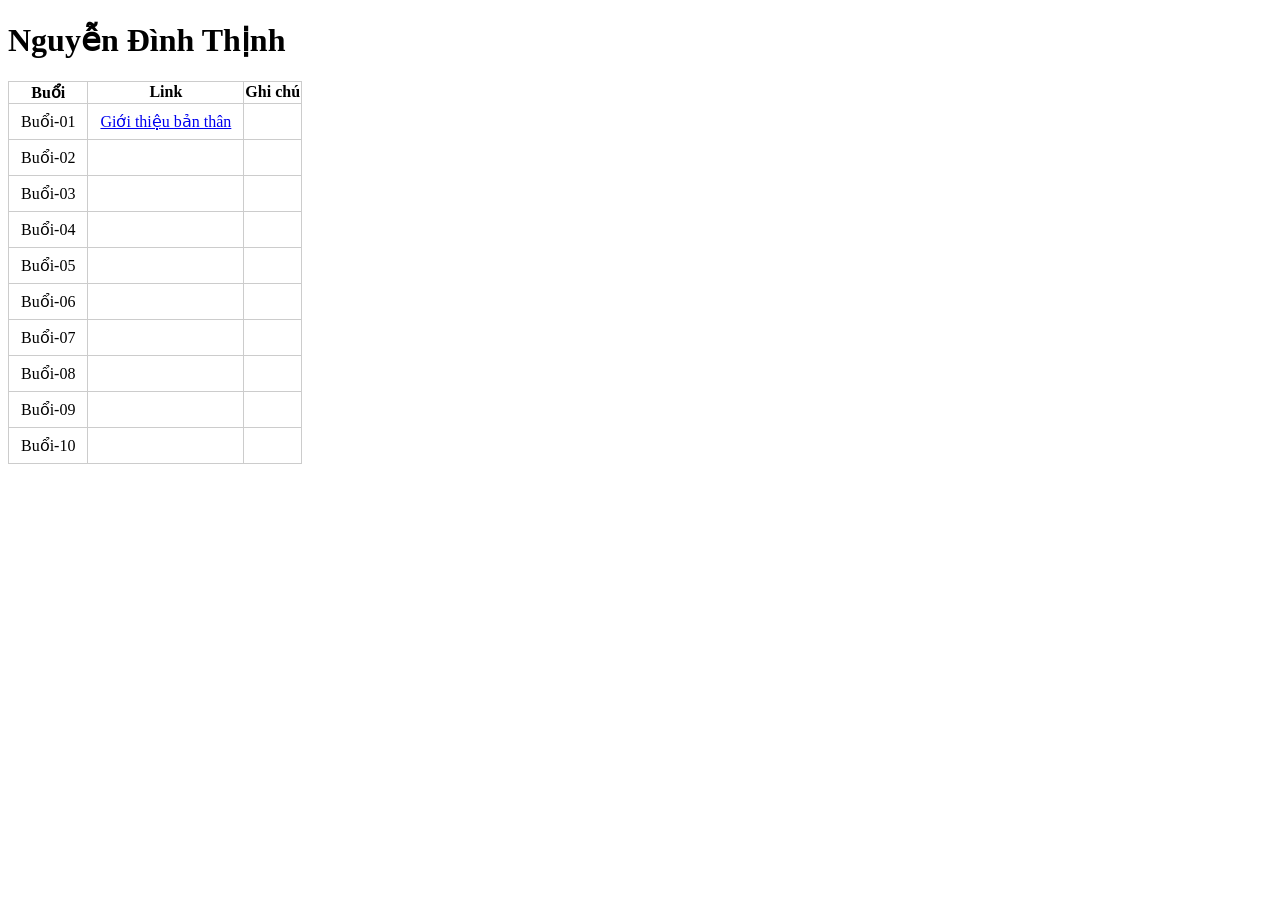
==== index.html @ 187108a8 "init" ====
<!doctype html>
<html lang="en">
  <head>
    <meta charset="UTF-8" />
    <meta name="viewport" content="width=device-width, initial-scale=1.0" />
    <title>Document</title>
  </head>
  <body>
    <style>
      table,
      tr,
      td,
      th {
        border: 1px solid #ccc;
        border-collapse: collapse;
      }
      td {
        padding: 8px 12px;
        text-align: center;
      }
    </style>
    <h1>Nguyễn Đình Thịnh</h1>
    <h1></h1>
    <table>
      <thead>
        <tr>
          <th>Buổi</th>
          <th>Link</th>
          <th>Ghi chú</th>
        </tr>
      </thead>
      <tbody>
        <tr>
          <td>Buổi-01</td>
          <td><a href="./Day01/index.html">Giới thiệu bản thân</a></td>
          <td></td>
        </tr>
        <tr>
          <td>Buổi-02</td>
          <td><a href="./Day02/index.html"></a></td>
          <td></td>
        </tr>
        <tr>
          <td>Buổi-03</td>
          <td><a href="./Day03/index.html"></a></td>
          <td></td>
        </tr>
        <tr>
          <td>Buổi-04</td>
          <td><a href="./Day04/index.html"></a></td>
          <td></td>
        </tr>
        <tr>
          <td>Buổi-05</td>
          <td><a href="./Day05/index.html"></a></td>
          <td></td>
        </tr>
        <tr>
          <td>Buổi-06</td>
          <td><a href="./Day06/index.html"></a></td>
          <td></td>
        </tr>
        <tr>
          <td>Buổi-07</td>
          <td><a href="./Day07/index.html"></a></td>
          <td></td>
        </tr>
        <tr>
          <td>Buổi-08</td>
          <td><a href="./Day08/index.html"></a></td>
          <td></td>
        </tr>
        <tr>
          <td>Buổi-09</td>
          <td><a href="./Day09/index.html"></a></td>
          <td></td>
        </tr>
        <tr>
          <td>Buổi-10</td>
          <td><a href="./Day10/index.html"></a></td>
          <td></td>
        </tr>
      </tbody>
    </table>
  </body>
</html>
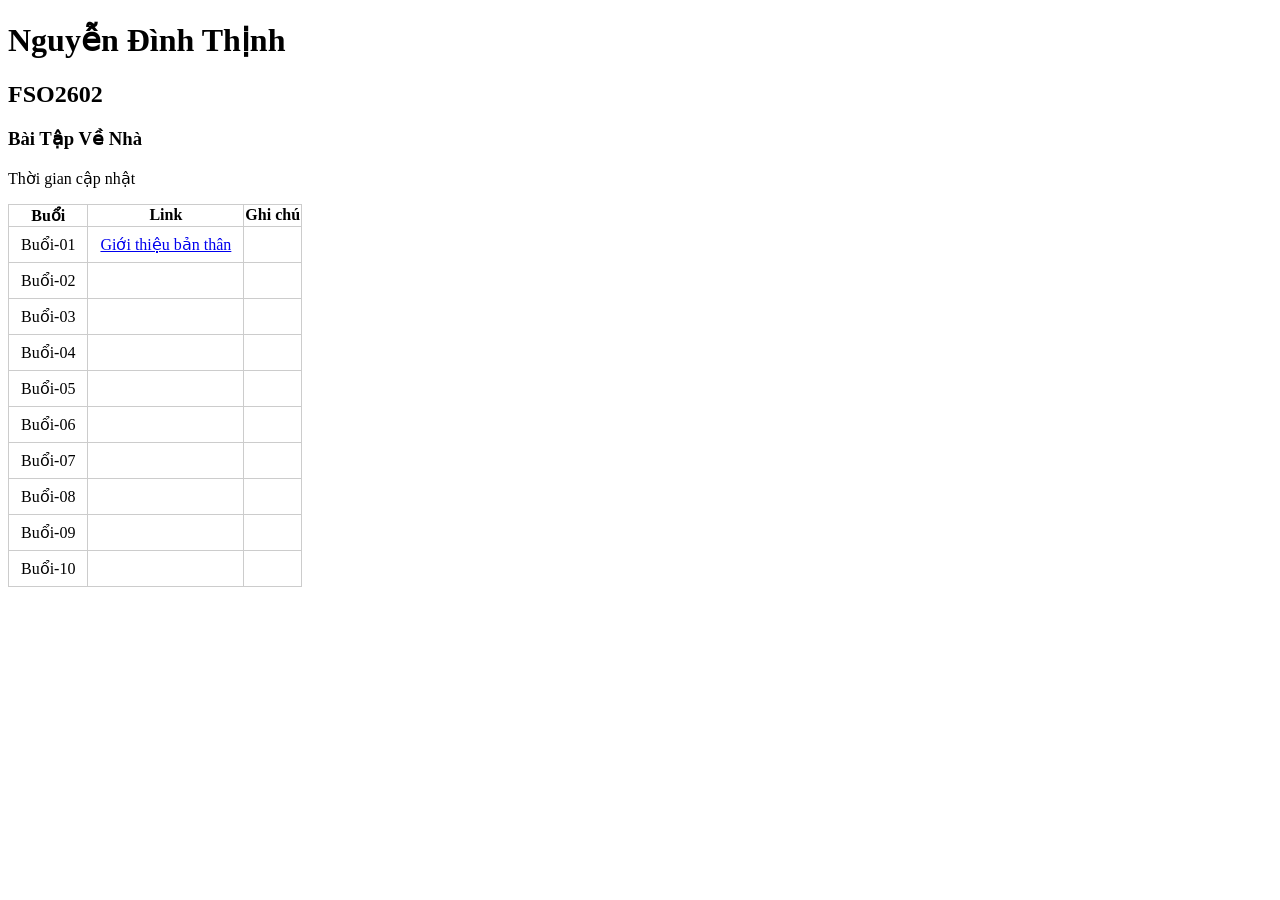
==== commit f2a533a6: "update" ====
--- a/index.html
+++ b/index.html
@@ -20,7 +20,9 @@
       }
     </style>
     <h1>Nguyễn Đình Thịnh</h1>
-    <h1></h1>
+    <h2>FSO2602</h2>
+    <h3>Bài Tập Về Nhà</h3>
+    <p>Thời gian cập nhật</p>
     <table>
       <thead>
         <tr>
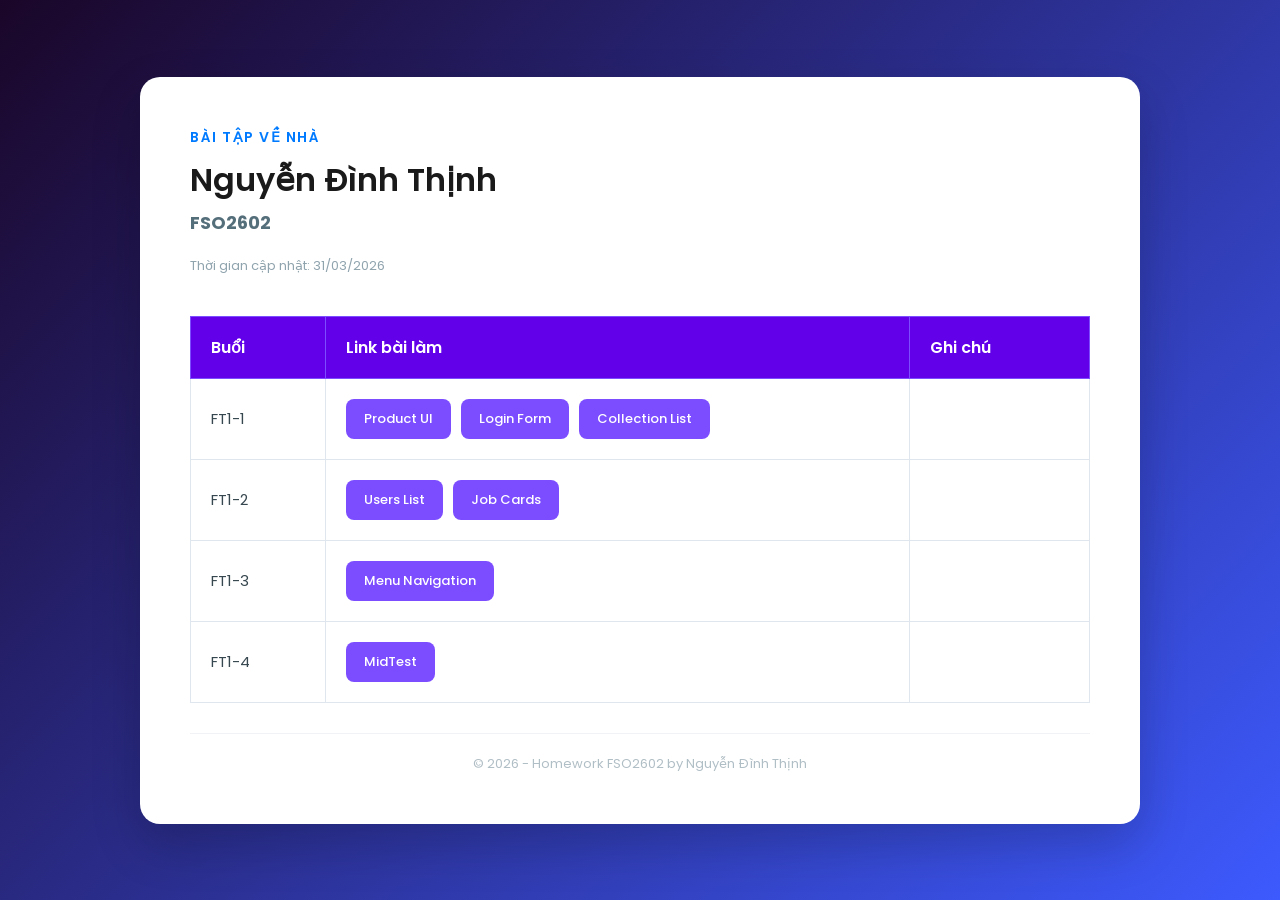
==== commit 6536af82: "Update" ====
--- a/index.html
+++ b/index.html
@@ -3,86 +3,188 @@
   <head>
     <meta charset="UTF-8" />
     <meta name="viewport" content="width=device-width, initial-scale=1.0" />
-    <title>Document</title>
+    <title>Homework Management - Nguyễn Đình Thịnh</title>
+    <link
+      href="https://fonts.googleapis.com/css2?family=Poppins:wght@300;400;600&display=swap"
+      rel="stylesheet"
+    />
+
+    <style>
+      * {
+        margin: 0;
+        padding: 0;
+        box-sizing: border-box;
+      }
+      body {
+        font-family: "Poppins", sans-serif;
+        background: linear-gradient(135deg, #1a0628 0%, #3d5afe 100%);
+        min-height: 100vh;
+        display: flex;
+        justify-content: center;
+        align-items: center;
+        padding: 40px;
+      }
+
+      .app-container {
+        background-color: #ffffff;
+        width: 100%;
+        max-width: 1000px; /* Độ rộng tối ưu */
+        border-radius: 20px;
+        padding: 50px;
+        box-shadow: 0 20px 50px rgba(0, 0, 0, 0.2);
+      }
+
+      .header-info h3 {
+        font-size: 14px;
+        color: #007bff;
+        font-weight: 600;
+        text-transform: uppercase;
+        letter-spacing: 1.5px;
+        margin-bottom: 8px;
+      }
+      .header-info h1 {
+        font-size: 32px;
+        color: #1a1a1a;
+        font-weight: 600;
+        margin-bottom: 5px;
+      }
+      .header-info h2 {
+        font-size: 18px;
+        color: #546e7a;
+        margin-bottom: 20px;
+      }
+      .update-time {
+        font-size: 13px;
+        color: #90a4ae;
+        margin-bottom: 40px;
+      }
+
+      /* BẢNG CÓ KẺ VIỀN */
+      table {
+        width: 100%;
+        border-collapse: collapse;
+        margin-bottom: 30px;
+        border: 1px solid #e0e6ed; /* Viền bao ngoài bảng */
+      }
+
+      thead th {
+        background-color: #6200ea;
+        color: #ffffff;
+        font-weight: 600;
+        text-align: left;
+        padding: 18px 20px;
+        border: 1px solid #7c4dff; /* Viền ngăn cách tiêu đề */
+      }
+
+      tbody td {
+        padding: 20px;
+        color: #37474f;
+        font-size: 15px;
+        vertical-align: middle;
+        border: 1px solid #e0e6ed; /* Kẻ viền ngăn cách giữa các ô */
+      }
+
+      tbody tr:hover {
+        background-color: #f8f9fa;
+      }
+
+      /* NHÓM LINK GOM LẠI GẦN NHAU */
+      .link-group {
+        display: flex;
+        flex-wrap: wrap;
+        gap: 10px; /* Khoảng cách chuẩn giữa các nút */
+      }
+
+      table td a {
+        display: inline-block;
+        background-color: #7c4dff;
+        color: #ffffff;
+        text-decoration: none;
+        padding: 10px 18px;
+        border-radius: 8px;
+        font-size: 13px;
+        font-weight: 500;
+        transition: all 0.3s ease;
+        white-space: nowrap;
+      }
+
+      table td a:hover {
+        background-color: #6200ea;
+        transform: translateY(-3px);
+        box-shadow: 0 5px 15px rgba(124, 77, 255, 0.3);
+      }
+
+      footer {
+        text-align: center;
+        font-size: 13px;
+        color: #b0bec5;
+        margin-top: 20px;
+        padding-top: 20px;
+        border-top: 1px solid #f0f2f5;
+      }
+    </style>
   </head>
   <body>
-    <style>
-      table,
-      tr,
-      td,
-      th {
-        border: 1px solid #ccc;
-        border-collapse: collapse;
-      }
-      td {
-        padding: 8px 12px;
-        text-align: center;
-      }
-    </style>
-    <h1>Nguyễn Đình Thịnh</h1>
-    <h2>FSO2602</h2>
-    <h3>Bài Tập Về Nhà</h3>
-    <p>Thời gian cập nhật</p>
-    <table>
-      <thead>
-        <tr>
-          <th>Buổi</th>
-          <th>Link</th>
-          <th>Ghi chú</th>
-        </tr>
-      </thead>
-      <tbody>
-        <tr>
-          <td>Buổi-01</td>
-          <td><a href="./Day01/index.html">Giới thiệu bản thân</a></td>
-          <td></td>
-        </tr>
-        <tr>
-          <td>Buổi-02</td>
-          <td><a href="./Day02/index.html"></a></td>
-          <td></td>
-        </tr>
-        <tr>
-          <td>Buổi-03</td>
-          <td><a href="./Day03/index.html"></a></td>
-          <td></td>
-        </tr>
-        <tr>
-          <td>Buổi-04</td>
-          <td><a href="./Day04/index.html"></a></td>
-          <td></td>
-        </tr>
-        <tr>
-          <td>Buổi-05</td>
-          <td><a href="./Day05/index.html"></a></td>
-          <td></td>
-        </tr>
-        <tr>
-          <td>Buổi-06</td>
-          <td><a href="./Day06/index.html"></a></td>
-          <td></td>
-        </tr>
-        <tr>
-          <td>Buổi-07</td>
-          <td><a href="./Day07/index.html"></a></td>
-          <td></td>
-        </tr>
-        <tr>
-          <td>Buổi-08</td>
-          <td><a href="./Day08/index.html"></a></td>
-          <td></td>
-        </tr>
-        <tr>
-          <td>Buổi-09</td>
-          <td><a href="./Day09/index.html"></a></td>
-          <td></td>
-        </tr>
-        <tr>
-          <td>Buổi-10</td>
-          <td><a href="./Day10/index.html"></a></td>
-          <td></td>
-        </tr>
-      </tbody>
-    </table>
+    <div class="app-container">
+      <div class="header-info">
+        <h3>Bài Tập Về Nhà</h3>
+        <h1>Nguyễn Đình Thịnh</h1>
+        <h2>FSO2602</h2>
+        <p class="update-time">Thời gian cập nhật: 31/03/2026</p>
+      </div>
+
+      <table>
+        <thead>
+          <tr>
+            <th style="width: 15%">Buổi</th>
+            <th style="width: 65%">Link bài làm</th>
+            <th style="width: 20%">Ghi chú</th>
+          </tr>
+        </thead>
+        <tbody>
+          <tr>
+            <td>FT1-1</td>
+            <td>
+              <div class="link-group">
+                <a href="./FT1-1/Bai1/bai1.html">Product UI</a>
+                <a href="./FT1-1/Bai2/bai2.html">Login Form</a>
+                <a href="./FT1-1/Bai3/bai3.html">Collection List</a>
+              </div>
+            </td>
+            <td></td>
+          </tr>
+          <tr>
+            <td>FT1-2</td>
+            <td>
+              <div class="link-group">
+                <a href="./FT1-2/Bai1/bai1.html">Users List</a>
+                <a href="./FT1-2/Bai2/bai2.html">Job Cards</a>
+              </div>
+            </td>
+            <td></td>
+          </tr>
+          <tr>
+            <td>FT1-3</td>
+            <td>
+              <div class="link-group">
+                <a href="./FT1-3/bai1.html">Menu Navigation</a>
+              </div>
+            </td>
+            <td></td>
+          </tr>
+          <tr>
+            <td>FT1-4</td>
+            <td>
+              <div class="link-group">
+                <a href="./Midtest/test.html">MidTest</a>
+              </div>
+            </td>
+            <td></td>
+          </tr>
+        </tbody>
+      </table>
+
+      <footer>&copy; 2026 - Homework FSO2602 by Nguyễn Đình Thịnh</footer>
+    </div>
   </body>
 </html>
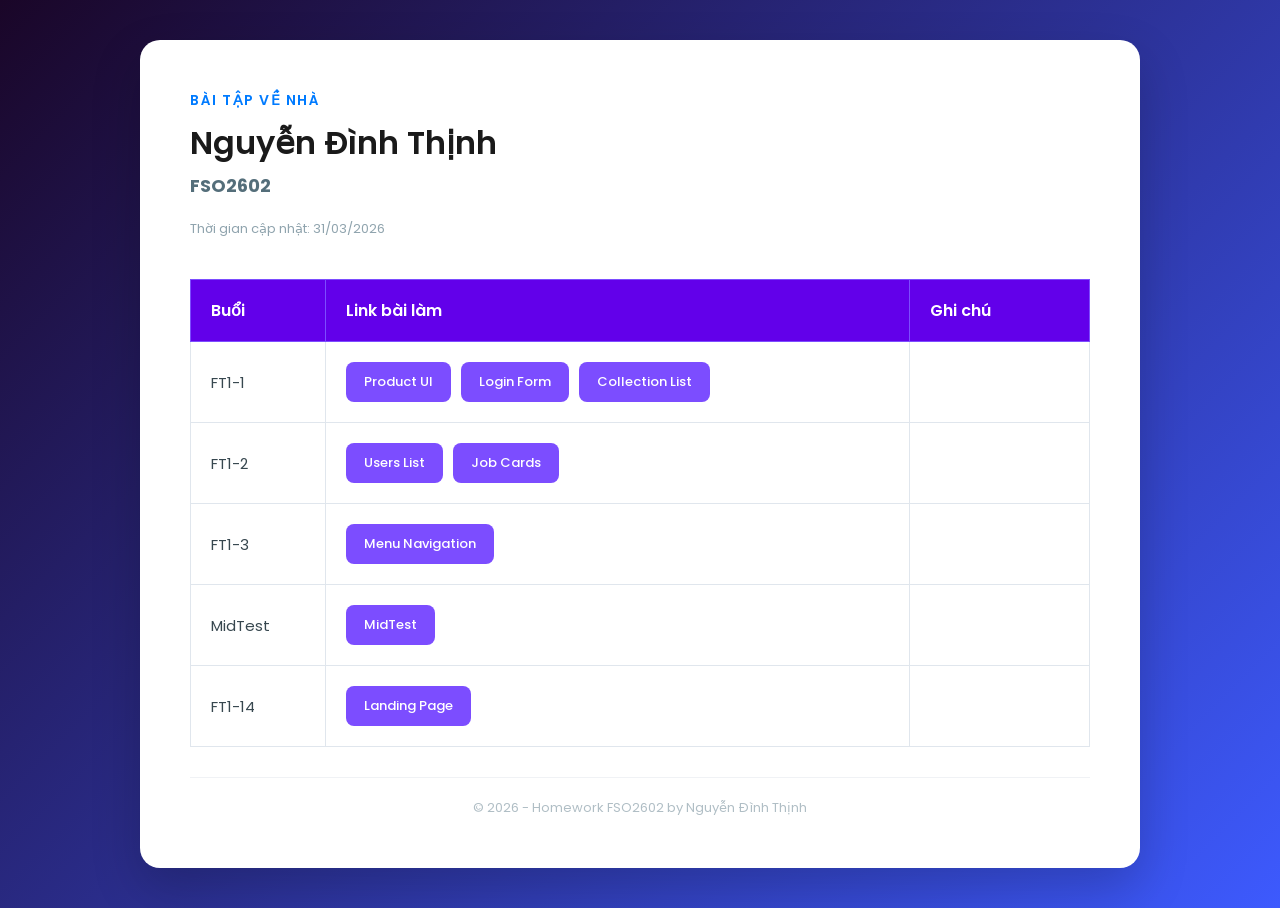
==== commit 15d67fb5: "FT1-14" ====
--- a/index.html
+++ b/index.html
@@ -173,10 +173,19 @@
             <td></td>
           </tr>
           <tr>
-            <td>FT1-4</td>
+            <td>MidTest</td>
             <td>
               <div class="link-group">
                 <a href="./Midtest/test.html">MidTest</a>
+              </div>
+            </td>
+            <td></td>
+          </tr>
+          <tr>
+            <td>FT1-14</td>
+            <td>
+              <div class="link-group">
+                <a href="./FT1-14/landingpage.html">Landing Page</a>
               </div>
             </td>
             <td></td>
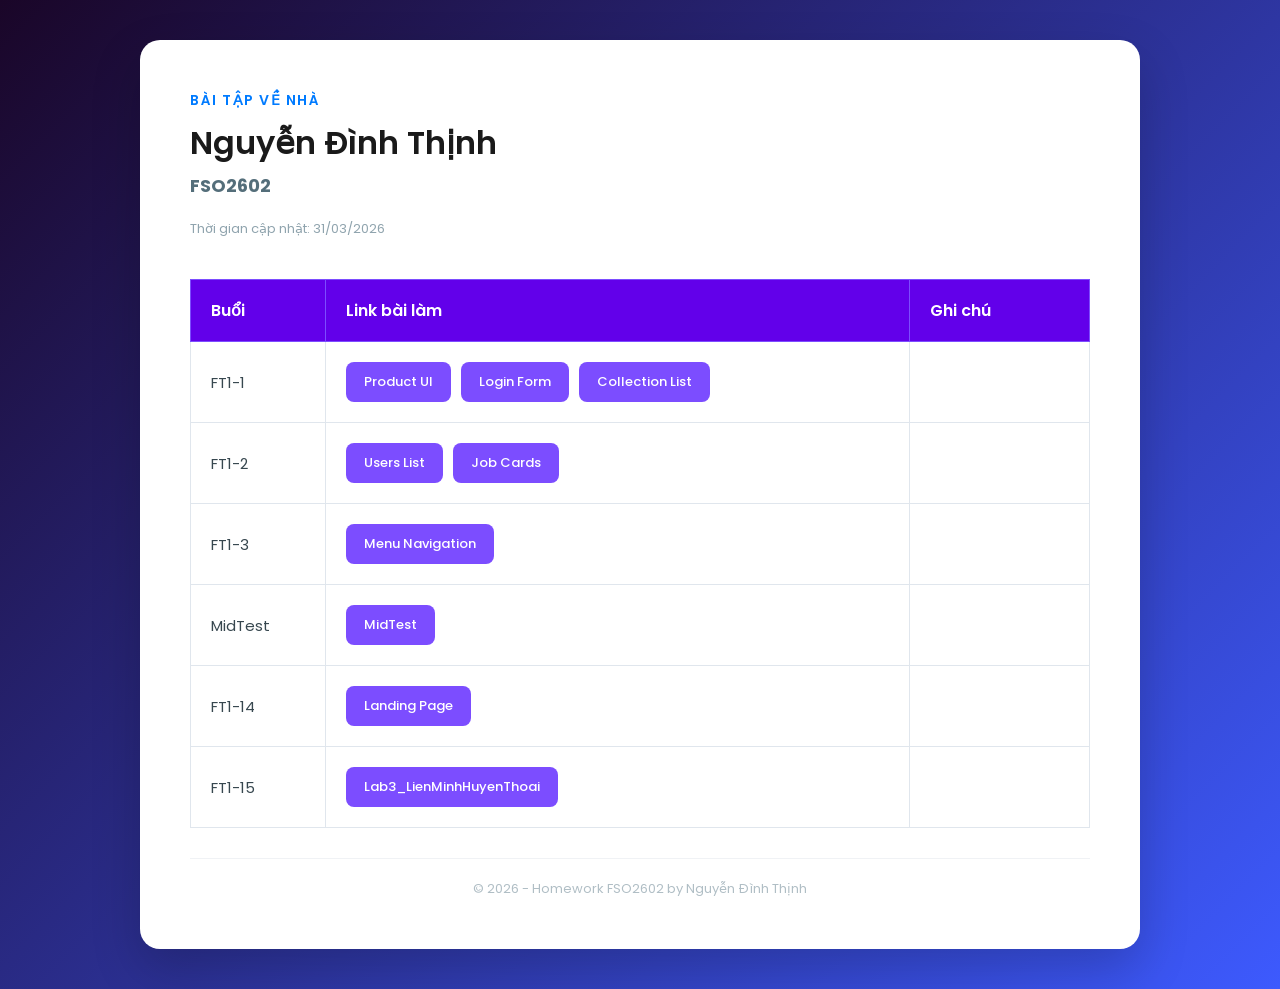
==== commit 7157f6eb: "FT1-15" ====
--- a/index.html
+++ b/index.html
@@ -190,6 +190,15 @@
             </td>
             <td></td>
           </tr>
+          <tr>
+            <td>FT1-15</td>
+            <td>
+              <div class="link-group">
+                <a href="./FT1-15/Lab3.html">Lab3_LienMinhHuyenThoai</a>
+              </div>
+            </td>
+            <td></td>
+          </tr>
         </tbody>
       </table>
 
